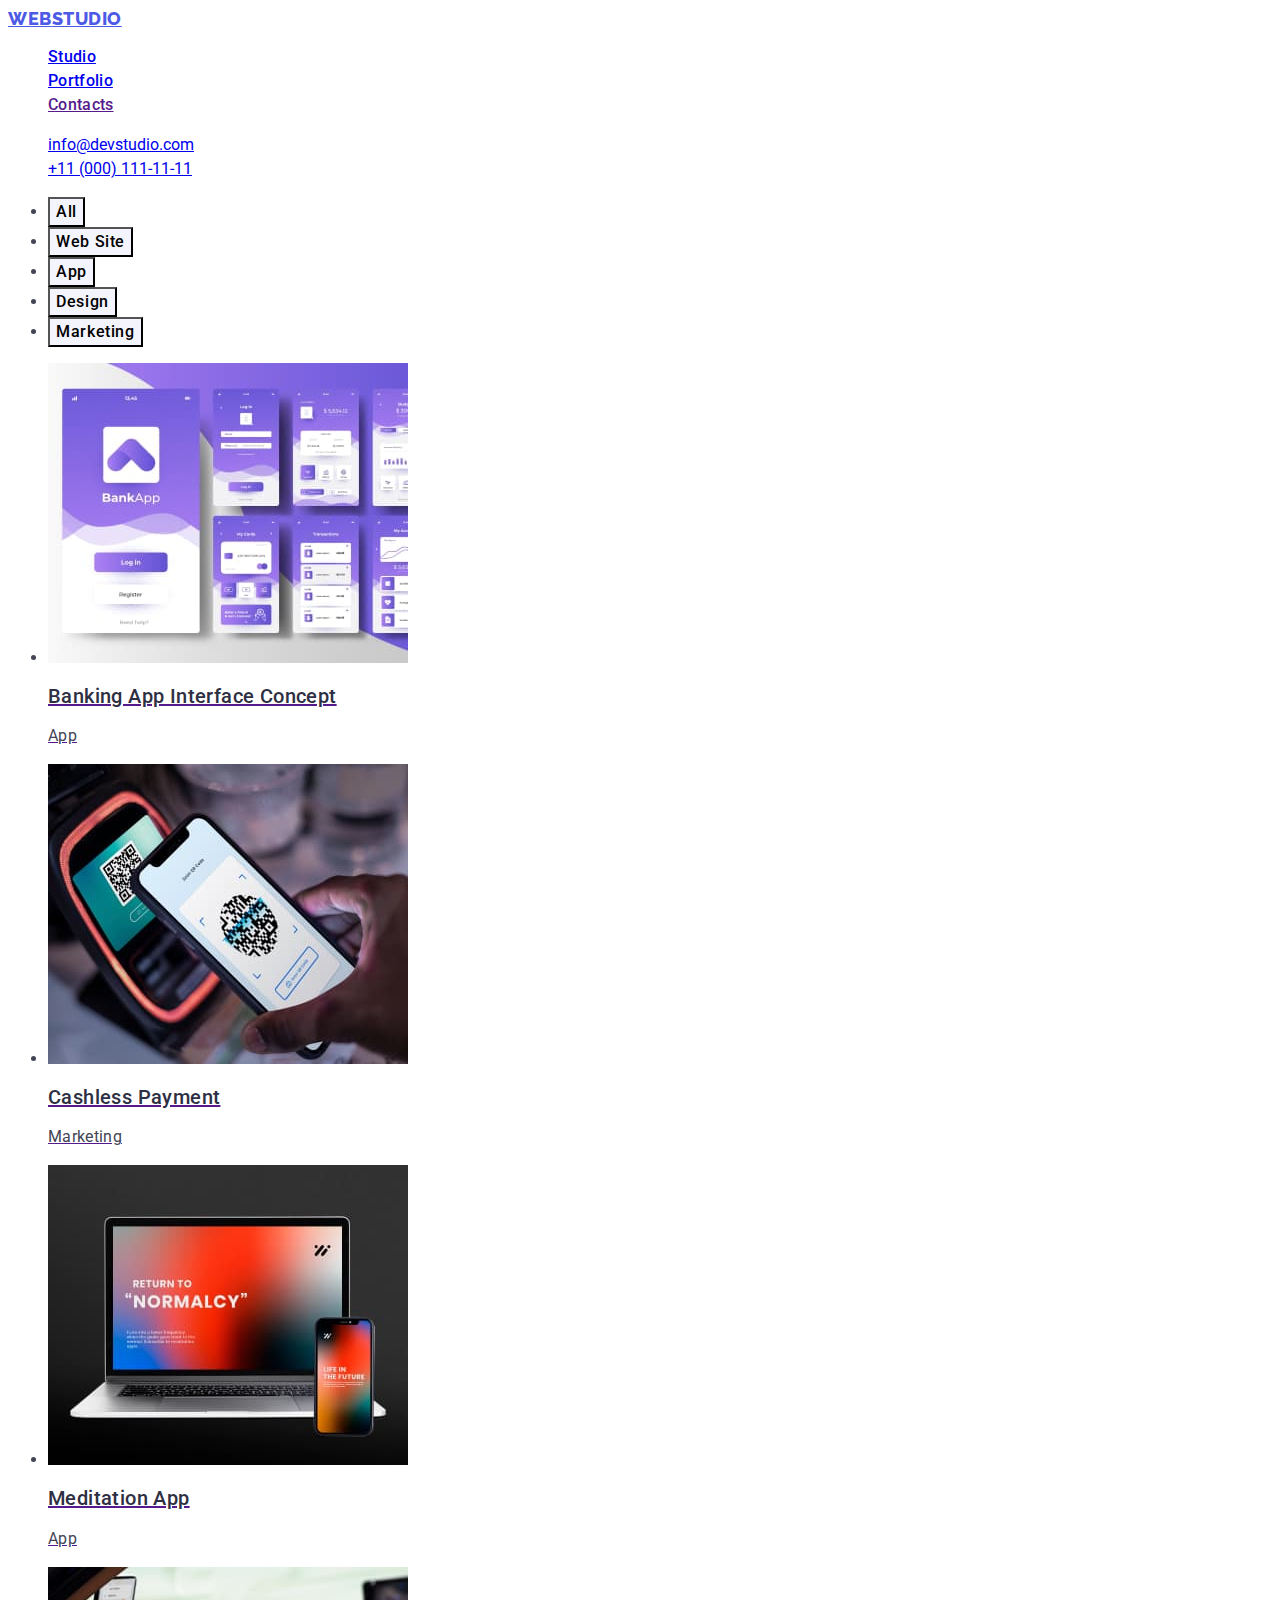
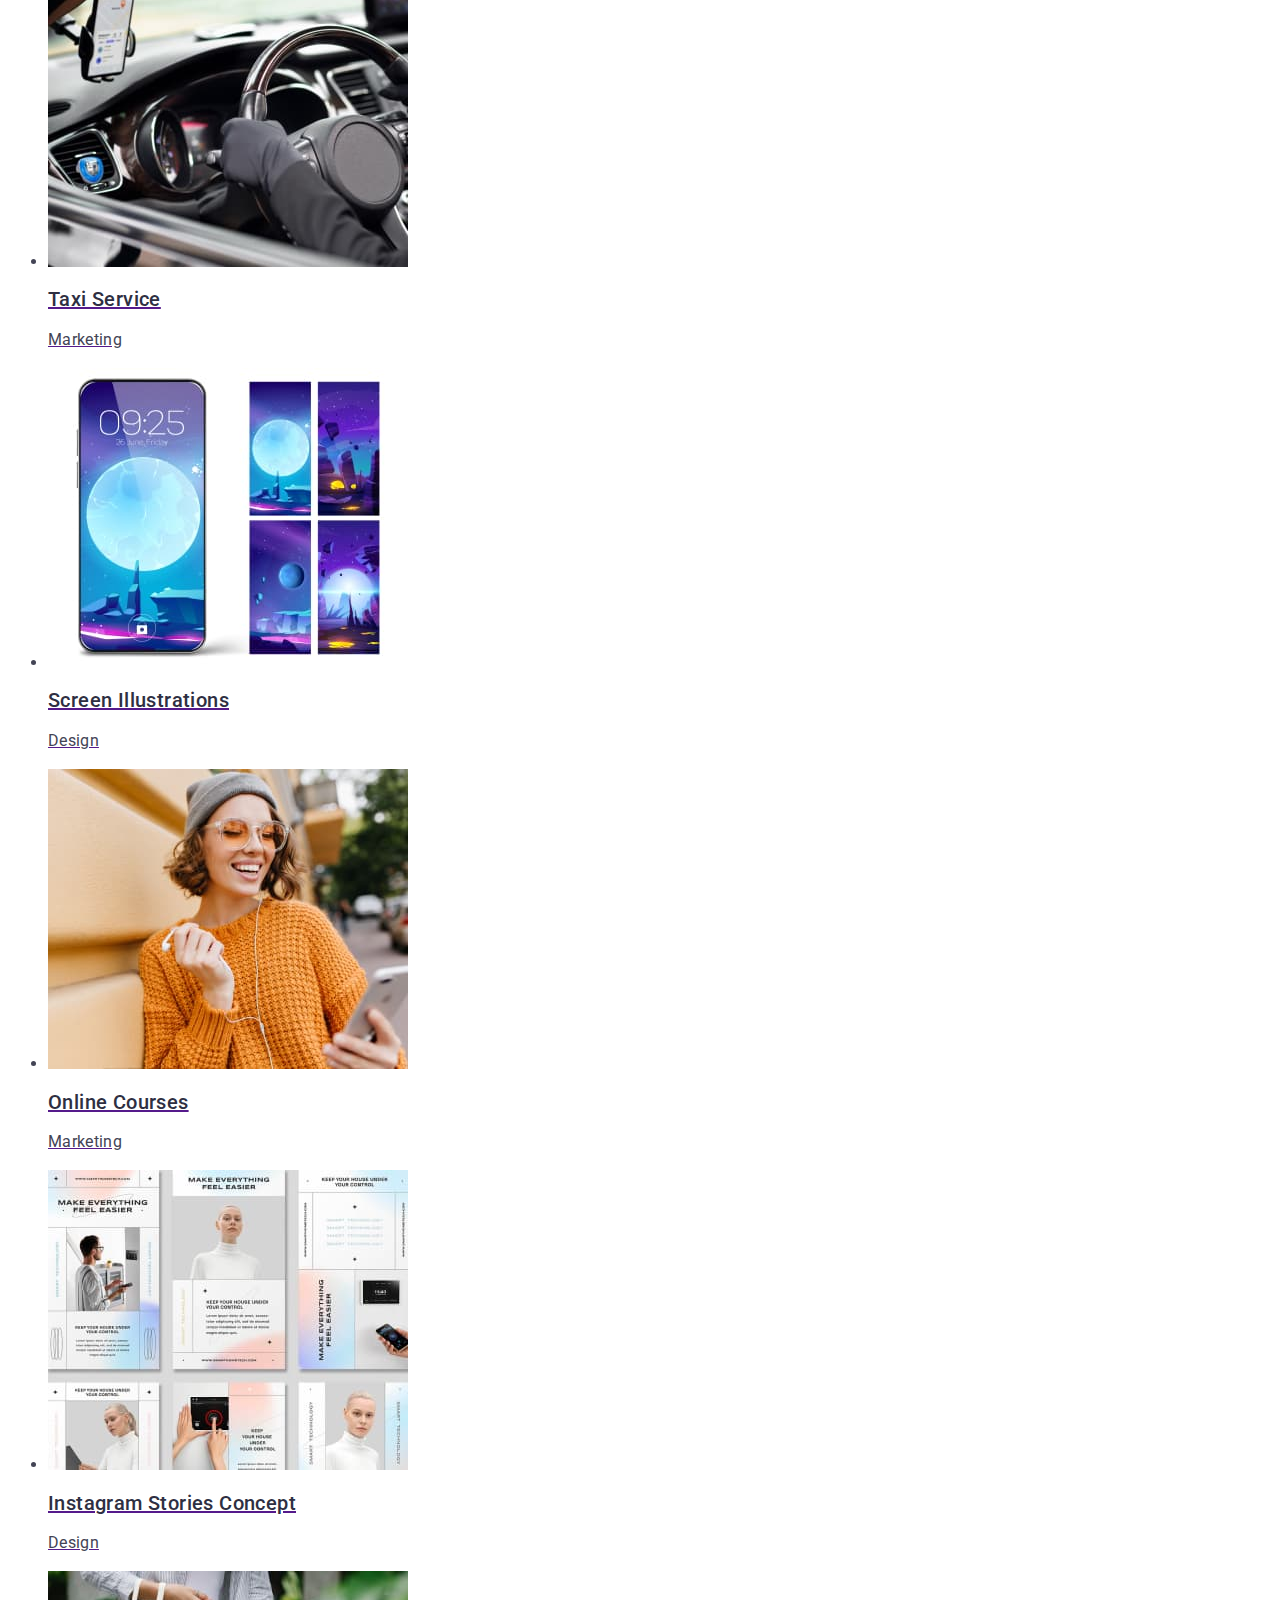
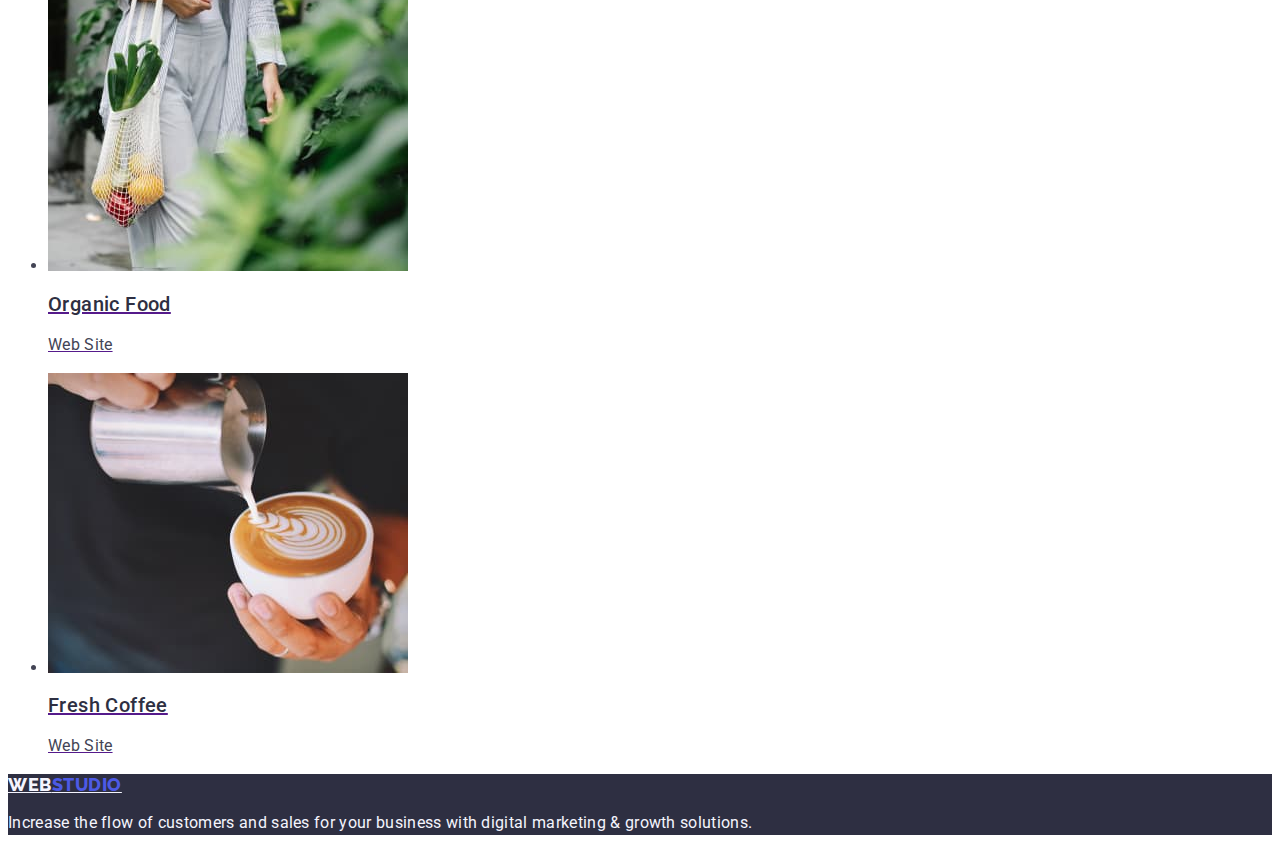
==== portfolio.html @ 11b04b85 "Update 03/06/17:17" ====
<!DOCTYPE html>
<html lang="en">
<head>
    <meta charset="UTF-8">
    <meta http-equiv="X-UA-Compatible" content="IE=edge">
    <meta name="viewport" content="width=device-width, initial-scale=1.0">
    <link rel="preconnect" href="https://fonts.googleapis.com">
    <link rel="preconnect" href="https://fonts.gstatic.com" crossorigin>
    <link rel="preconnect" href="https://fonts.googleapis.com">
    <link rel="preconnect" href="https://fonts.gstatic.com" crossorigin>
    <link rel="preconnect" href="https://fonts.googleapis.com">
    <link rel="preconnect" href="https://fonts.gstatic.com" crossorigin>
    <link href="https://fonts.googleapis.com/css2?family=Raleway:wght@800&family=Roboto:wght@400;500;700&display=swap"
        rel="stylesheet">
    <title>Portfolio</title>
    <link rel="stylesheet" href="./css/style.css">
</head>
<body>
    <header class="header">
    <nav>
        <a class="header-logo" href="./index.html">Web<span class="studio-color">Studio</span></a>
        
        <ul class="header-nav-list">
            <li><a class="header-nav-link" href="./index.html">Studio</a></li>
            <li><a class="header-nav-link" href="./portfolio.html">Portfolio</a></li>
            <li><a class="header-nav-link" href="">Contacts</a></li>
        </ul>
    </nav>
      <address>
        <ul class="header-contacts-list">
          <li><a class="header-contacts-link" href="mailto:info@devstudio.com">info@devstudio.com</a></li>
          <li><a class="header-contacts-link" href="tel:+110001111111">+11 (000) 111-11-11</a></li>
        </ul>
      </address>
    </header>

    <main>
        <!-- buttons nav menu -->
        <section class="section-buttons">
            <ul class="button-list">
                <li class="button-list-item"><button class="buttons-btn" type="button">All</button></li>
                <li class="button-list-item"><button class="buttons-btn" type="button">Web Site</button></li>
                <li class="button-list-item"><button class="buttons-btn" type="button">App</button></li>
                <li class="button-list-item"><button class="buttons-btn" type="button">Design</button></li>
                <li class="button-list-item"><button class="buttons-btn" type="button">Marketing</button></li>
            </ul>
        </section>

        <!-- potfolio items  -->
        <section class="section-portfolio">
            <ul class="portfolio-list">
                <li class="portfolio-list-item">
                    <a class="portfolio-item-link" href="">
                        <img src="./images/banking-app-interface-concept.jpg" alt="Banking App Interface Concept" width="360" height="300">
                        <h2 class="portfolio-item-title">Banking App Interface Concept</h2>
                        <p class="portfolio-item-text">App</p>
                    </a>
                </li>
                <li class="portfolio-list-item">
                    <a class="portfolio-item-link" href="">
                        <img src="./images/cashless-payment.jpg" alt="Cashless Payment" width="360" height="300">
                        <h2 class="portfolio-item-title">Cashless Payment</h2>
                        <p class="portfolio-item-text">Marketing</p>
                    </a>
                </li>
                <li class="portfolio-list-item">
                    <a class="portfolio-item-link" href="">
                        <img src="./images/meditation-app.jpg" alt="Meditation App" width="360" height="300">
                        <h2 class="portfolio-item-title">Meditation App</h2>
                        <p class="portfolio-item-text">App</p>
                    </a>
                </li>
                <li class="portfolio-list-item">
                    <a class="portfolio-item-link" href="">
                        <img src="./images/taxi-service.jpg" alt="Taxi Service" width="360" height="300">
                        <h2 class="portfolio-item-title">Taxi Service</h2>
                        <p class="portfolio-item-text">Marketing</p>
                    </a>
                </li>
                <li class="portfolio-list-item">
                    <a class="portfolio-item-link" href="">
                        <img src="./images/screen-illustrations.jpg" alt="Screen Illustrations" width="360" height="300">
                        <h2 class="portfolio-item-title">Screen Illustrations</h2>
                        <p class="portfolio-item-text">Design</p>
                    </a>
                </li>
                <li class="portfolio-list-item">
                    <a class="portfolio-item-link" href="">
                        <img src="./images/online-courses.jpg" alt="Online Courses" width="360" height="300">
                        <h2 class="portfolio-item-title">Online Courses</h2>
                        <p class="portfolio-item-text">Marketing</p>
                    </a>
                </li>
                <li class="portfolio-list-item">
                    <a class="portfolio-item-link" href="">
                        <img src="./images/instagram-stories-concept.jpg" alt="Instagram Stories Concept" width="360" height="300">
                        <h2 class="portfolio-item-title">Instagram Stories Concept</h2>
                        <p class="portfolio-item-text">Design</p>
                    </a>
                </li>
                <li class="portfolio-list-item">
                    <a class="portfolio-item-link" href="">
                        <img src="./images/organic-food.jpg" alt="Organic Food" width="360" height="300">
                        <h2 class="portfolio-item-title">Organic Food</h2>
                        <p class="portfolio-item-text">Web Site</p>
                    </a>
                </li>
                <li class="portfolio-list-item">
                    <a class="portfolio-item-link" href="">
                        <img src="./images/fresh-coffee.jpg" alt="Fresh Coffee" width="360" height="300">
                        <h2 class="portfolio-item-title">Fresh Coffee</h2>
                        <p class="portfolio-item-text">Web Site</p>
                    </a>
                </li>
            </ul>
        </section>
    
    </main>

    <footer class="footer">
        <a class="footer-logo" href="./index.html">Web<span class="studio-color">Studio</span></a>
        <p class="footer-text">Increase the flow of customers and
            sales for your business with digital
            marketing & growth solutions.
        </p>
    </footer>
    
</body>
</html>
---- css/style.css ----
:root {
    --primary-navy-blue: #2E2F42;
    --primary-cloud-grey: #F4F4FD;
    --primary-white: #FFFFFF;
    --primary-blue: #4D5AE5;
    --primary-slate: #434455;
    --secondary-active-ocean: #404BBF;
    --secondary-active-green: #31D0AA;
}

body {
    font-family: 'Roboto', sans-serif;
    background-color: var(--primary-white);
    color: var(--primary-slate);
}


                                 /* Header */

/* .header{
    background-color: var(--primary-white);
} */

.header-logo {
    font-family: 'Raleway', sans-serif;
    font-style: normal;
    font-weight: 800;
    font-size: 18px;
    line-height: 1.17;
    letter-spacing: 0.03em;
    text-transform: uppercase;
    color: var(--primary-blue);
}

.studio-color {
    color: var(--primary-navy-blue);
}

.header-link {
    text-decoration: none;
}


.header-nav-list {
    font-family: 'Roboto';
    font-style: normal;
    font-weight: 500;
    font-size: 16px;
    line-height: 1.5;
    letter-spacing: 0.02em;
    color: var(--primary-navy-blue);
    list-style: none;
}

.header-nav-list .header-nav-link:hover,
.header-nav-list .header-nav-link:focus {
    color: var(--secondary-active-ocean);
}

.header-contacts-list {
    font-family: 'Roboto';
    font-style: normal;
    font-weight: 400;
    font-size: 16px;
    line-height: 1.5;
    color: var(--primary-slate);
    list-style: none;
}

.header-contacts-list .header-contacts-link:hover,
.header-contacts-list .header-contacts-link:focus, {
    color: var(--secondary-active-ocean);
}


                                 /* Footer */

.footer {
    background-color: var(--primary-navy-blue);
}

.footer-logo {
        font-family: 'Raleway', sans-serif;
        font-style: normal;
        font-weight: 800;
        font-size: 18px;
        line-height: 1.17;
        letter-spacing: 0.03em;
        text-transform: uppercase;
        color: var(--primary-cloud-grey);
}

.studio-color {
    color: var(--primary-blue);
}

.footer-link {
    text-decoration: none;
}

.footer-text {
    font-family: 'Roboto', sans-serif;
        font-style: normal;
        font-weight: 400;
        font-size: 16px;
        line-height: 1.5;
        letter-spacing: 0.02em;
        color: var(--primary-cloud-grey);
}

                                /* Index page styles */

/* Index page -  Hero Section*/

.hero-section{
    background-color: var(--primary-navy-blue);
}

.hero-title {
    font-family: 'Roboto', sans-serif;
    font-style: normal;
    font-weight: 700;
    font-size: 56px;
    line-height: 1.07;
    text-align: center;
    letter-spacing: 0.02em;
    color: var(--primary-white);
}

.hero-button {
    font-family: 'Roboto', sans-serif;
    font-style: normal;
    font-weight: 500;
    font-size: 16px;
    line-height: 1.5;
    letter-spacing: 0.04em;
    color: var(--primary-white);
    background-color: var(--primary-blue);
    cursor: pointer;
}

.hero-button:hover,
.hero-button:focus,
.hero-button:active {
    background-color: var(--secondary-active-ocean);
}

/* Index page -  Benefits Section*/

/* .benefits-section {}

.benefits-list {}

.benefits-list-item {} */

.benefits-item-title {
    font-family: 'Roboto', sans-serif;
    font-style: normal;
    font-weight: 500;
    font-size: 20px;
    line-height: 1.2;
    letter-spacing: 0.02em;
    color: var(--primary-navy-blue);
}

.benefits-item-text {
    font-family: 'Roboto', sans-serif;
    font-style: normal;
    font-weight: 400;
    font-size: 16px;
    line-height: 1.5;
    letter-spacing: 0.02em;
    color: var(--primary-slate);
}

/* Index page -  What are we doing Section*/

/* .doing-section {} */

.doing-title {
    font-family: 'Roboto', sans-serif;
    font-style: normal;
    font-weight: 700;
    font-size: 36px;
    line-height: 1.11;
    text-align: center;
    letter-spacing: 0.02em;
    text-transform: capitalize;
    color: var(--primary-navy-blue);
}

/* .doing-list{}

.doing-list-item {} */

/* img? */

/* Index page -  Our team Section*/

.team-section {
    background-color: var(--primary-cloud-grey);
}

.team-title {
    font-family: 'Roboto', sans-serif;
    font-style: normal;
    font-weight: 700;
    font-size: 36px;
    line-height: 1.11;
    text-align: center;
    letter-spacing: 0.02em;
    text-transform: capitalize;
    color: var(--primary-navy-blue);
}

/* .team-list {} */

.team-list-item{
    background-color: var(--primary-white);
}

/* img? */

.team-item-title {
    font-family: 'Roboto', sans-serif;
    font-style: normal;
    font-weight: 500;
    font-size: 20px;
    line-height: 1.2;
    text-align: center;
    letter-spacing: 0.02em;
    color: var(--primary-navy-blue);
}

.team-item-text{
    font-family: 'Roboto', sans-serif;
    font-style: normal;
    font-weight: 400;
    font-size: 16px;
    line-height: 1.5;
    text-align: center;
    letter-spacing: 0.02em; 
    color: var(--primary-slate);
}

                                /* Portfolio page styles */

/* Portfolio page -  Buttons nav menu*/

/* .section-buttons{}

.button-list{}

.button-list-item {} */

.buttons-btn {
    font-family: 'Roboto', sans-serif;
    font-style: normal;
    font-weight: 500;
    font-size: 16px;
    line-height: 1.5;
    text-align: center;
    letter-spacing: 0.04em;
    color: (--primary-blue);
    background-color: var(--primary-cloud-grey);
    cursor: pointer;
}

.buttons-btn:hover,
.buttons-btn:active,
.buttons-btn:focus {
    color: var(--primary-white);
    background-color: var(--secondary-active-ocean);
}

/* Portfolio page -  Portfolio items*/

/* .section-portfolio {}

.portfolio-list{}

.portfolio-list-item {}

.portfolio-item-link {} */

.portfolio-item-title {
    font-family: 'Roboto', sans-serif;
    font-style: normal;
    font-weight: 500;
    font-size: 20px;
    line-height: 24px;
    letter-spacing: 0.02em;
    color: var(--primary-navy-blue);
}

.portfolio-item-text {
    font-family: 'Roboto', sans-serif;
    font-style: normal;
    font-weight: 400;
    font-size: 16px;
    line-height: 1.5;
    letter-spacing: 0.02em;
    color: var(--primary-slate);
}
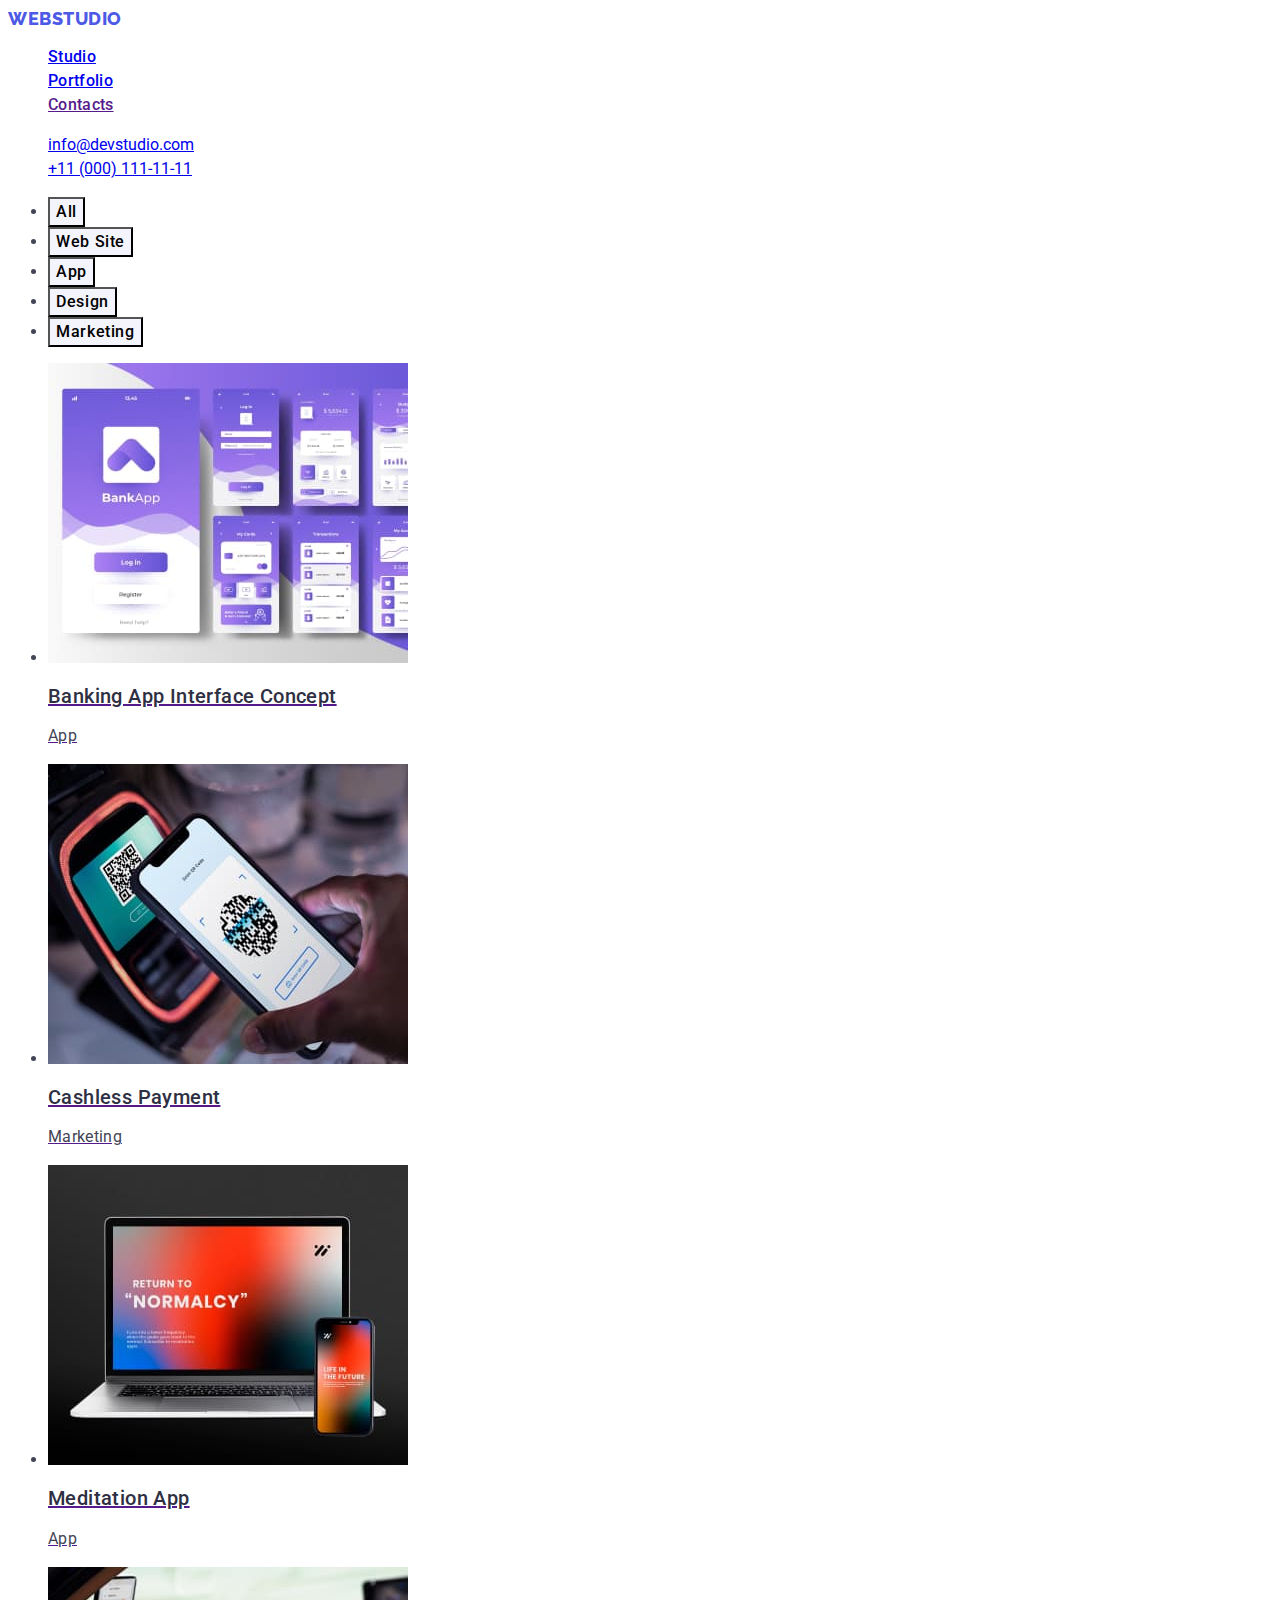
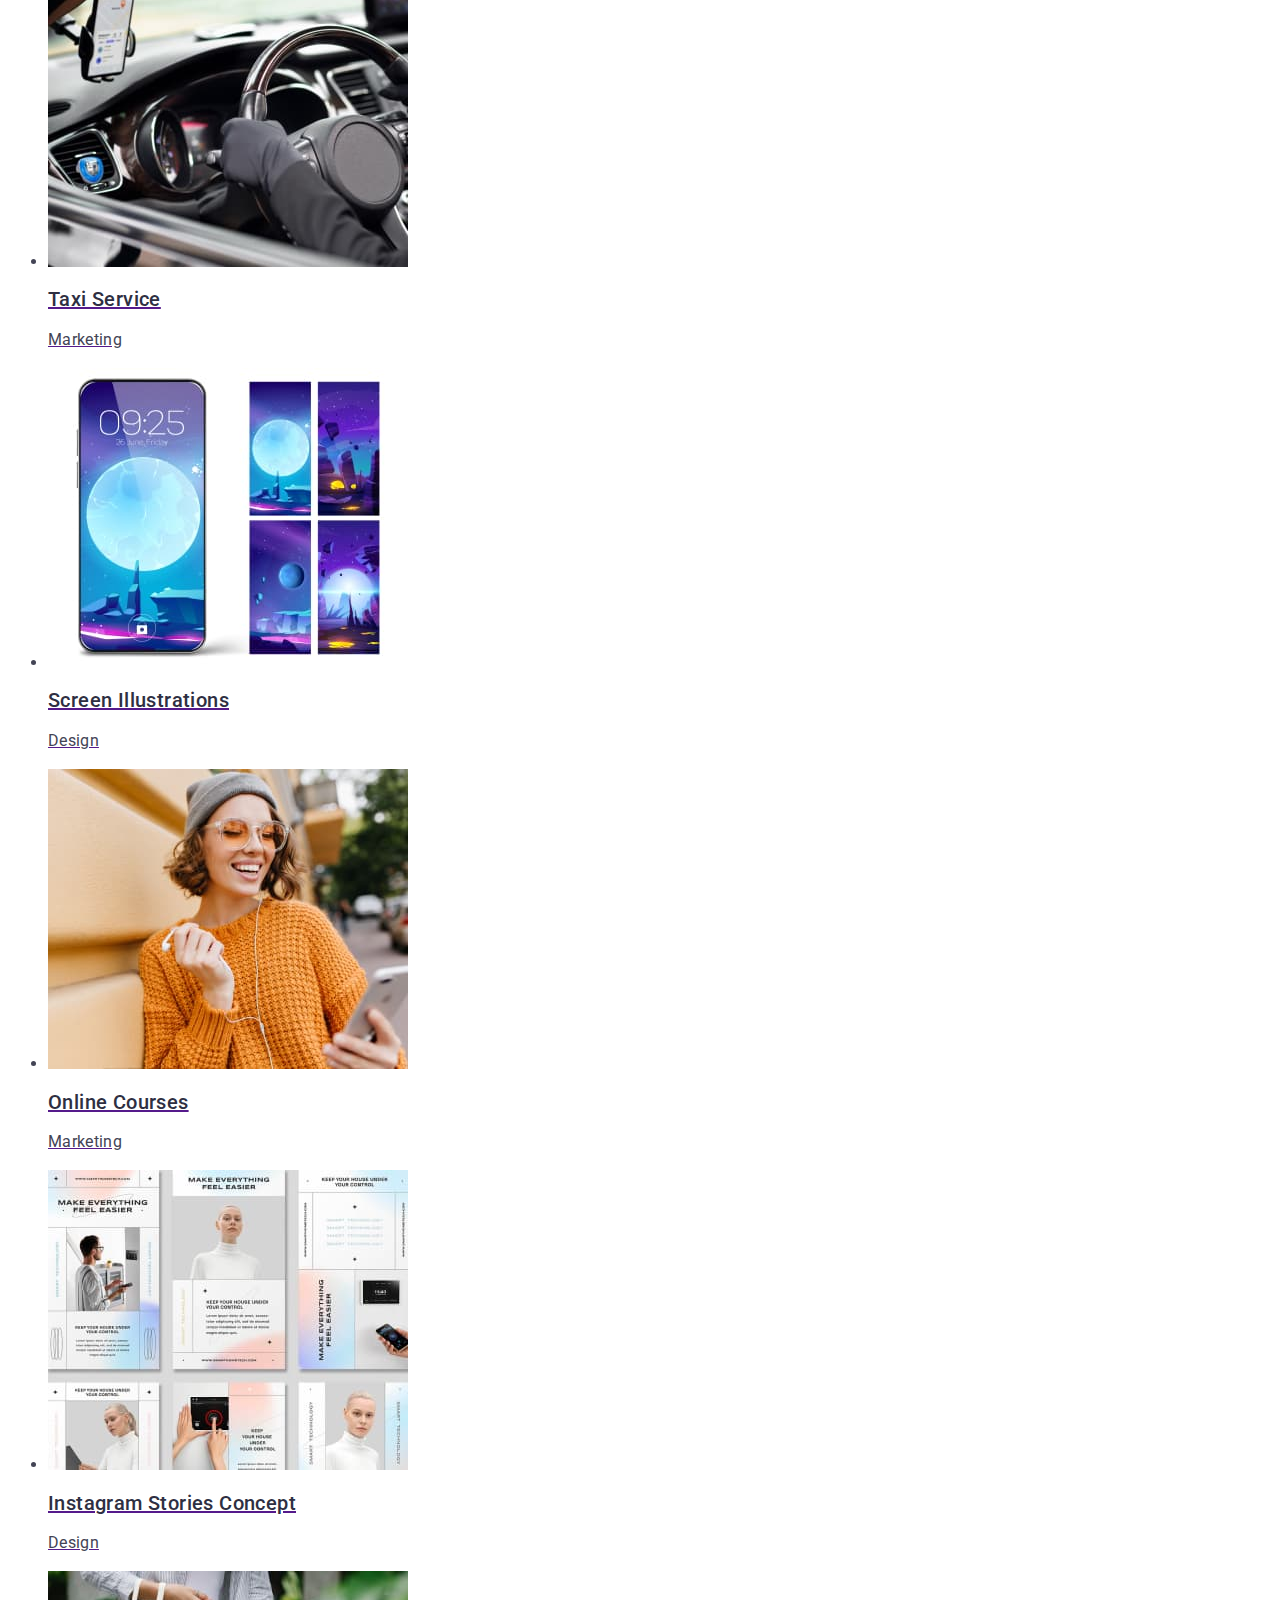
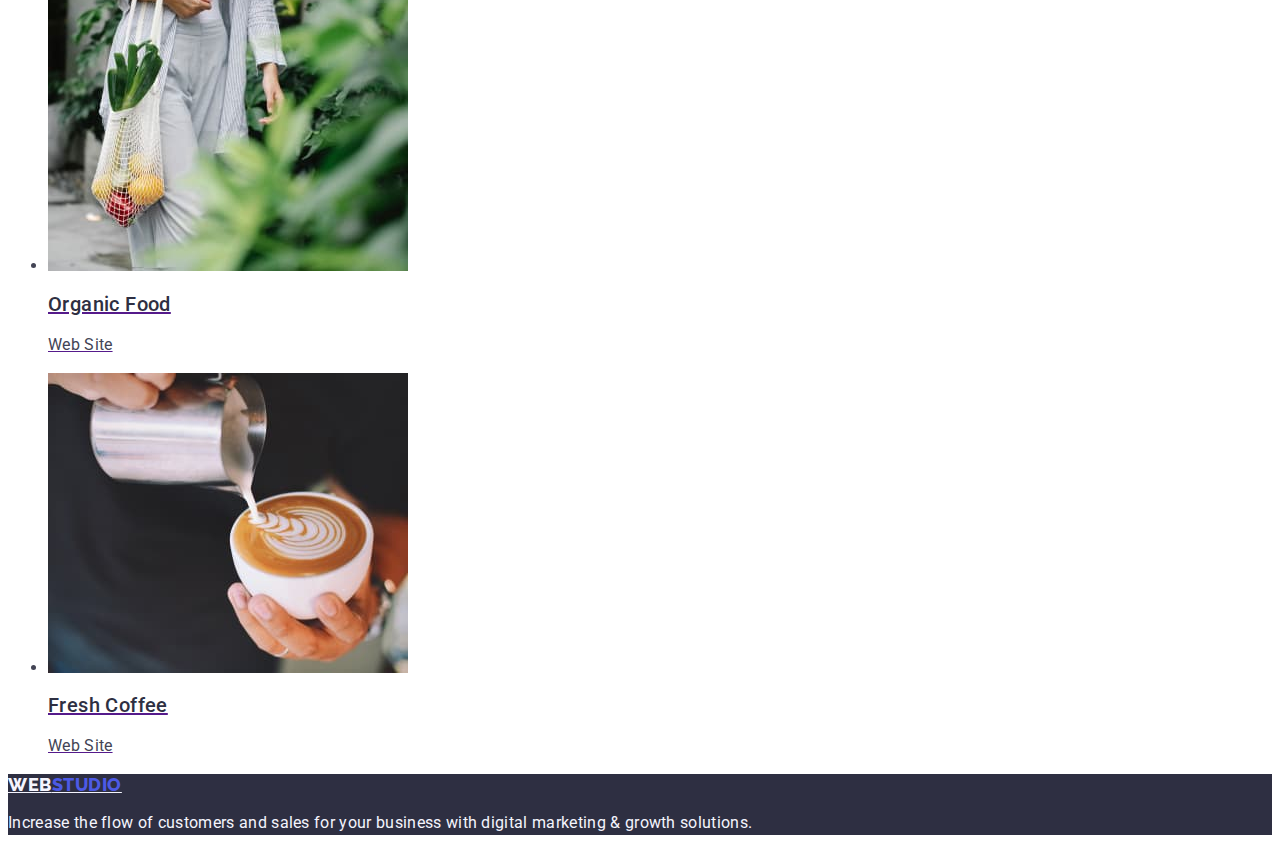
==== commit 310e35c2: "Update 03/06/17:39" ====
--- a/portfolio.html
+++ b/portfolio.html
@@ -18,8 +18,8 @@
 <body>
     <header class="header">
     <nav>
-        <a class="header-logo" href="./index.html">Web<span class="studio-color">Studio</span></a>
-        
+        <a class="header-logo header-link" href="./index.html">Web<span class="studio-color">Studio</span></a>
+
         <ul class="header-nav-list">
             <li><a class="header-nav-link" href="./index.html">Studio</a></li>
             <li><a class="header-nav-link" href="./portfolio.html">Portfolio</a></li>
--- a/css/style.css
+++ b/css/style.css
@@ -32,7 +32,7 @@
     color: var(--primary-blue);
 }
 
-.studio-color {
+.studio-color span {
     color: var(--primary-navy-blue);
 }
 
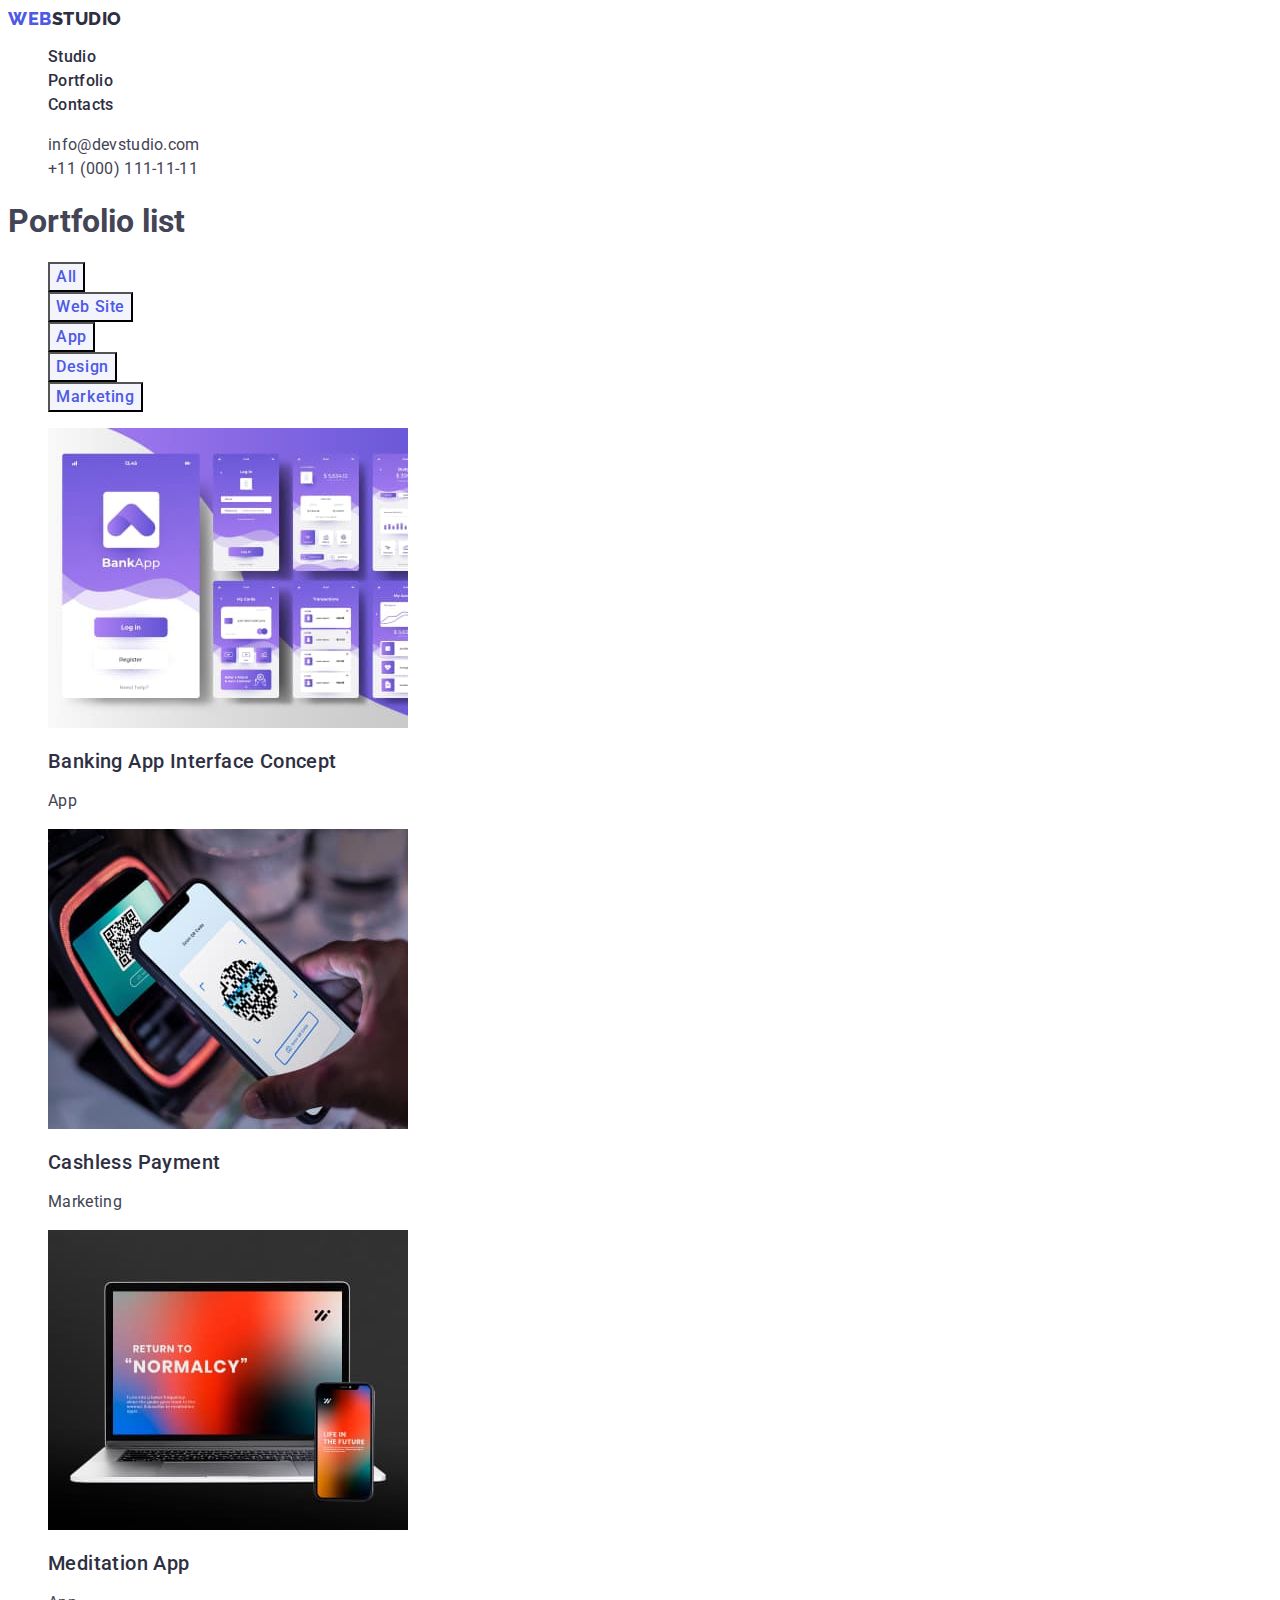
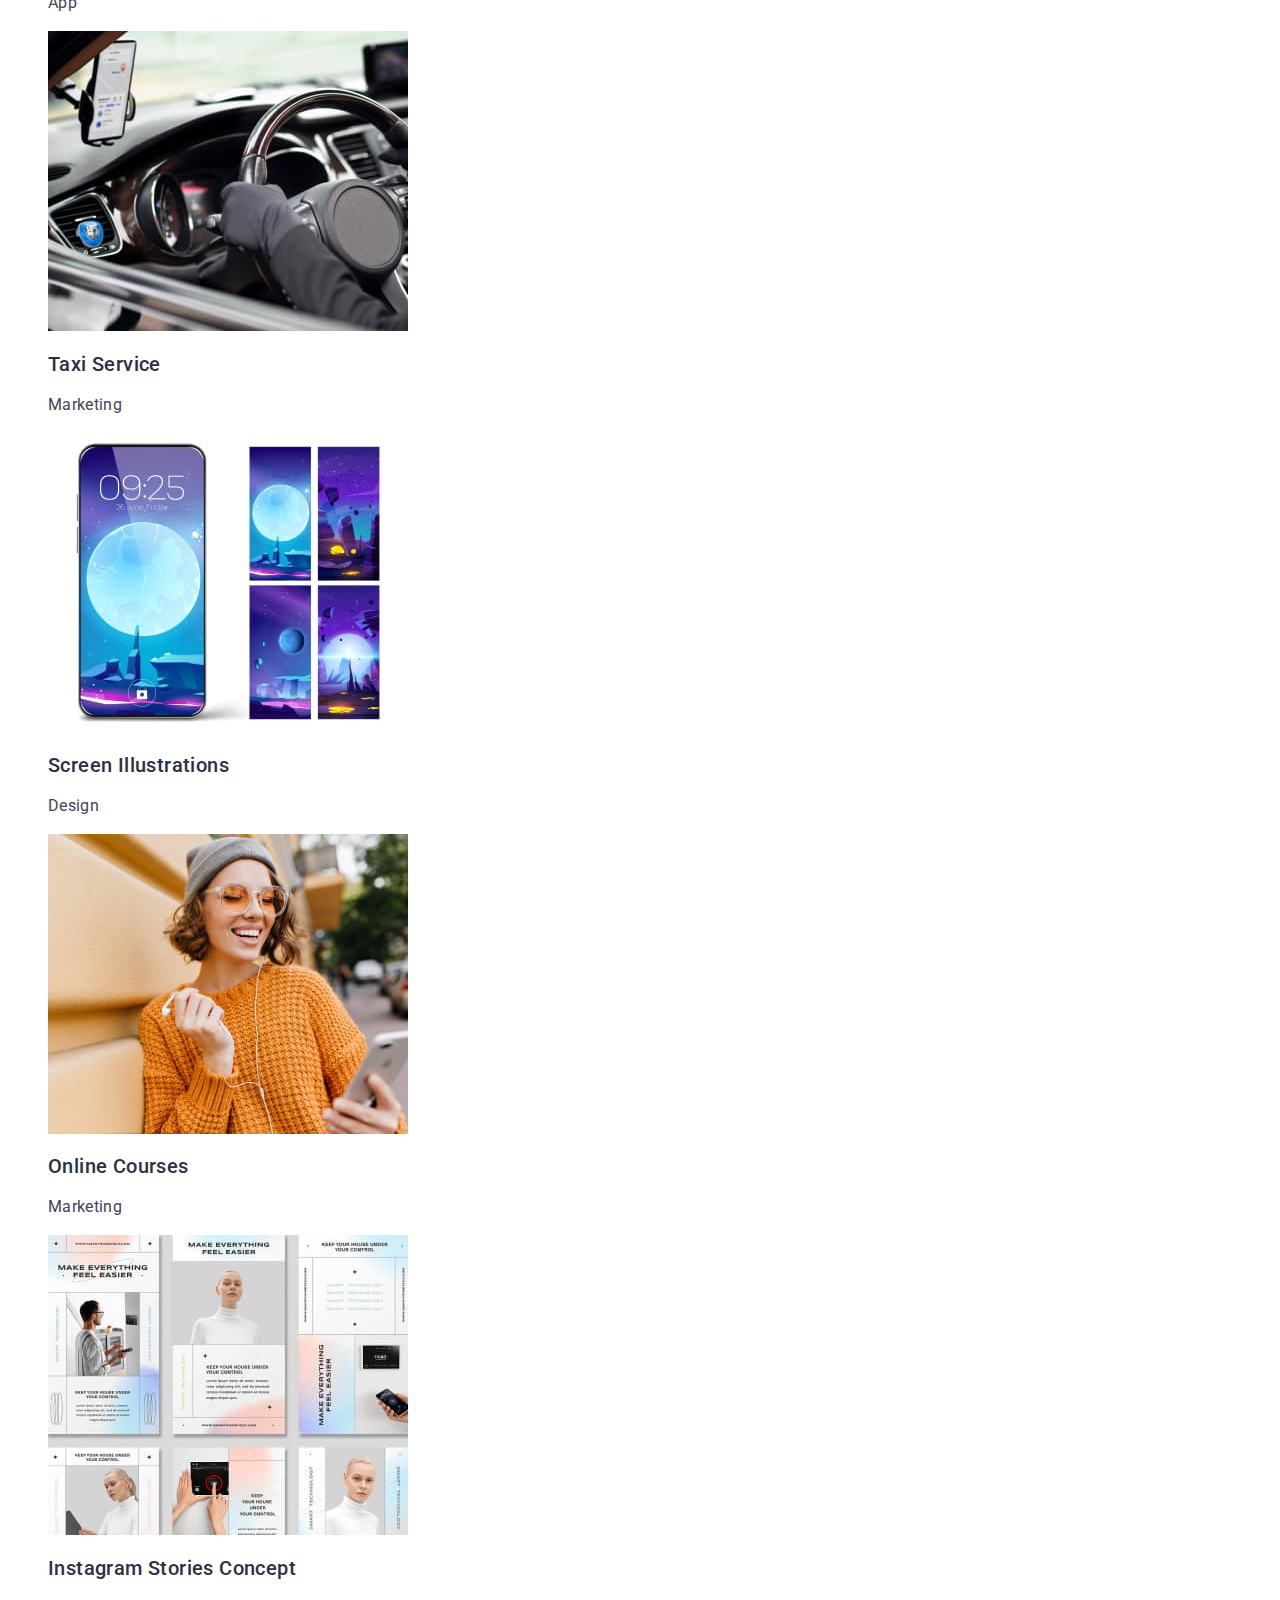
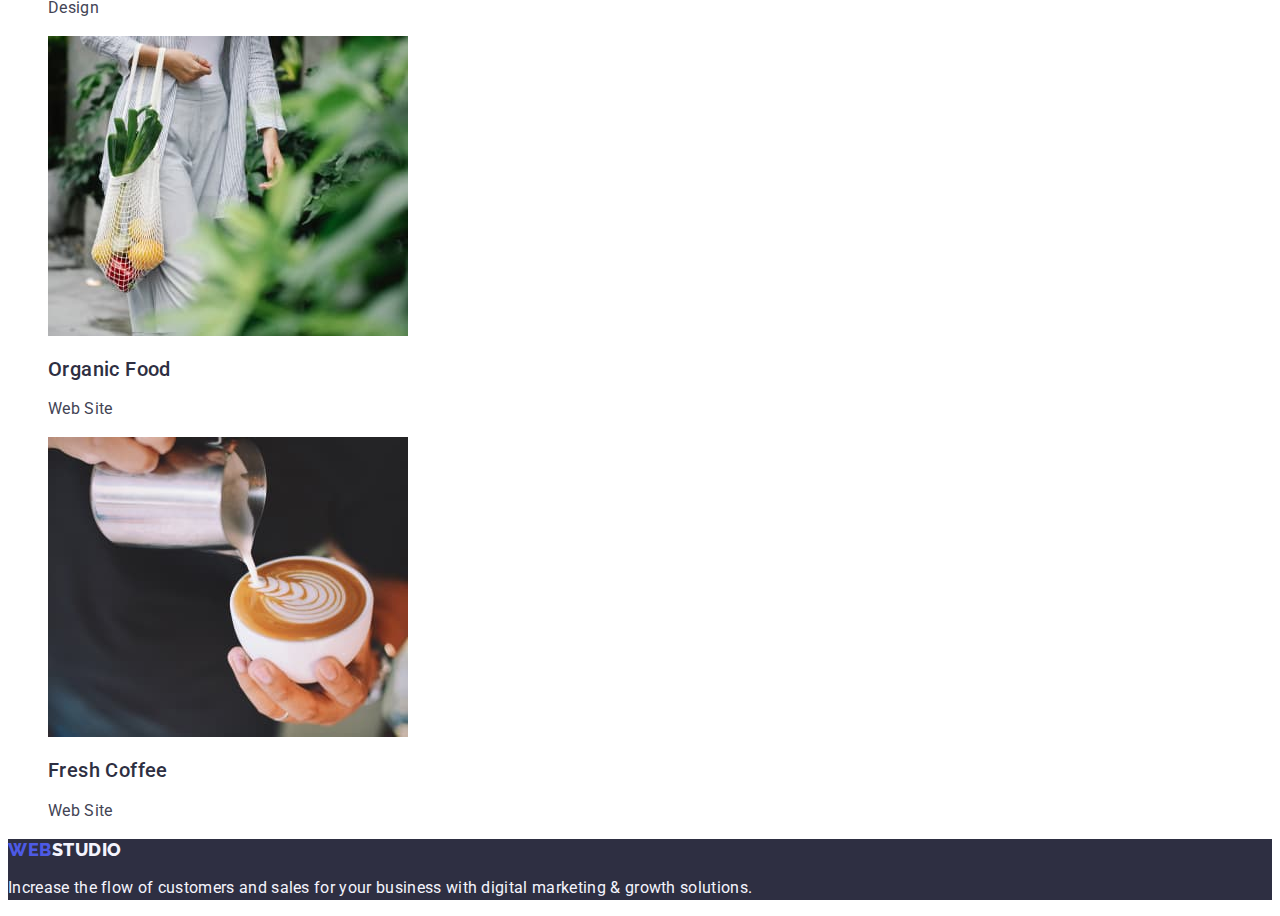
==== commit 8b779426: "Update 06/07 12:34" ====
--- a/portfolio.html
+++ b/portfolio.html
@@ -18,7 +18,7 @@
 <body>
     <header class="header">
     <nav>
-        <a class="header-logo header-link" href="./index.html">Web<span class="studio-color">Studio</span></a>
+        <a class="header-logo logo-link" href="./index.html">Web<span class="studio-color">Studio</span></a>
 
         <ul class="header-nav-list">
             <li><a class="header-nav-link" href="./index.html">Studio</a></li>
@@ -26,7 +26,7 @@
             <li><a class="header-nav-link" href="">Contacts</a></li>
         </ul>
     </nav>
-      <address>
+      <address class="contacts">
         <ul class="header-contacts-list">
           <li><a class="header-contacts-link" href="mailto:info@devstudio.com">info@devstudio.com</a></li>
           <li><a class="header-contacts-link" href="tel:+110001111111">+11 (000) 111-11-11</a></li>
@@ -36,7 +36,8 @@
 
     <main>
         <!-- buttons nav menu -->
-        <section class="section-buttons">
+        <section class="section-portfolio">
+        <h1>Portfolio list</h1>
             <ul class="button-list">
                 <li class="button-list-item"><button class="buttons-btn" type="button">All</button></li>
                 <li class="button-list-item"><button class="buttons-btn" type="button">Web Site</button></li>
@@ -44,10 +45,9 @@
                 <li class="button-list-item"><button class="buttons-btn" type="button">Design</button></li>
                 <li class="button-list-item"><button class="buttons-btn" type="button">Marketing</button></li>
             </ul>
-        </section>
+        
 
         <!-- potfolio items  -->
-        <section class="section-portfolio">
             <ul class="portfolio-list">
                 <li class="portfolio-list-item">
                     <a class="portfolio-item-link" href="">
@@ -118,7 +118,7 @@
     </main>
 
     <footer class="footer">
-        <a class="footer-logo" href="./index.html">Web<span class="studio-color">Studio</span></a>
+        <a class="footer-logo logo-link" href="./index.html">Web<span class="studio-footer">Studio</span></a>
         <p class="footer-text">Increase the flow of customers and
             sales for your business with digital
             marketing & growth solutions.
--- a/css/style.css
+++ b/css/style.css
@@ -32,12 +32,8 @@
     color: var(--primary-blue);
 }
 
-.studio-color span {
-    color: var(--primary-navy-blue);
-}
-
-.header-link {
-    text-decoration: none;
+.studio-color {
+    color: var(--primary-navy-blue);
 }
 
 
@@ -50,6 +46,11 @@
     letter-spacing: 0.02em;
     color: var(--primary-navy-blue);
     list-style: none;
+}
+
+.header-nav-link {
+    text-decoration: none;
+    color: var(--primary-navy-blue);
 }
 
 .header-nav-list .header-nav-link:hover,
@@ -63,12 +64,23 @@
     font-weight: 400;
     font-size: 16px;
     line-height: 1.5;
+    letter-spacing: 0.02em;
     color: var(--primary-slate);
     list-style: none;
 }
 
+.contacts {
+    font-style: normal;
+}
+
+.header-contacts-link {
+    font-style: normal;
+    text-decoration: none;
+    color: var(--primary-slate);
+}
+
 .header-contacts-list .header-contacts-link:hover,
-.header-contacts-list .header-contacts-link:focus, {
+.header-contacts-list .header-contacts-link:focus {
     color: var(--secondary-active-ocean);
 }
 
@@ -87,14 +99,14 @@
         line-height: 1.17;
         letter-spacing: 0.03em;
         text-transform: uppercase;
-        color: var(--primary-cloud-grey);
-}
-
-.studio-color {
-    color: var(--primary-blue);
-}
-
-.footer-link {
+        color: var(--primary-blue);
+}
+
+.studio-footer {
+    color: var(--primary-cloud-grey);
+}
+
+.logo-link {
     text-decoration: none;
 }
 
@@ -247,13 +259,12 @@
 
 /* Portfolio page -  Buttons nav menu*/
 
-/* .section-buttons{}
-
-.button-list{}
-
-.button-list-item {} */
-
-.buttons-btn {
+
+.button-list {
+   list-style: none;
+}
+
+.button-list .buttons-btn {
     font-family: 'Roboto', sans-serif;
     font-style: normal;
     font-weight: 500;
@@ -261,34 +272,37 @@
     line-height: 1.5;
     text-align: center;
     letter-spacing: 0.04em;
-    color: (--primary-blue);
+    color: var(--primary-blue);
     background-color: var(--primary-cloud-grey);
     cursor: pointer;
 }
 
-.buttons-btn:hover,
-.buttons-btn:active,
-.buttons-btn:focus {
+.button-list .buttons-btn:hover,
+.button-list .buttons-btn:active,
+.button-list .buttons-btn:focus {
     color: var(--primary-white);
     background-color: var(--secondary-active-ocean);
 }
 
 /* Portfolio page -  Portfolio items*/
 
-/* .section-portfolio {}
-
-.portfolio-list{}
-
-.portfolio-list-item {}
-
-.portfolio-item-link {} */
+.portfolio-list .portfolio-list-item {
+    list-style: none;
+    text-decoration: none;
+}
+
+/* .portfolio-list-item {} */
+
+.section-portfolio .portfolio-item-link {
+    text-decoration: none;
+}
 
 .portfolio-item-title {
     font-family: 'Roboto', sans-serif;
     font-style: normal;
     font-weight: 500;
     font-size: 20px;
-    line-height: 24px;
+    line-height: 1.2;
     letter-spacing: 0.02em;
     color: var(--primary-navy-blue);
 }
@@ -296,7 +310,6 @@
 .portfolio-item-text {
     font-family: 'Roboto', sans-serif;
     font-style: normal;
-    font-weight: 400;
     font-size: 16px;
     line-height: 1.5;
     letter-spacing: 0.02em;
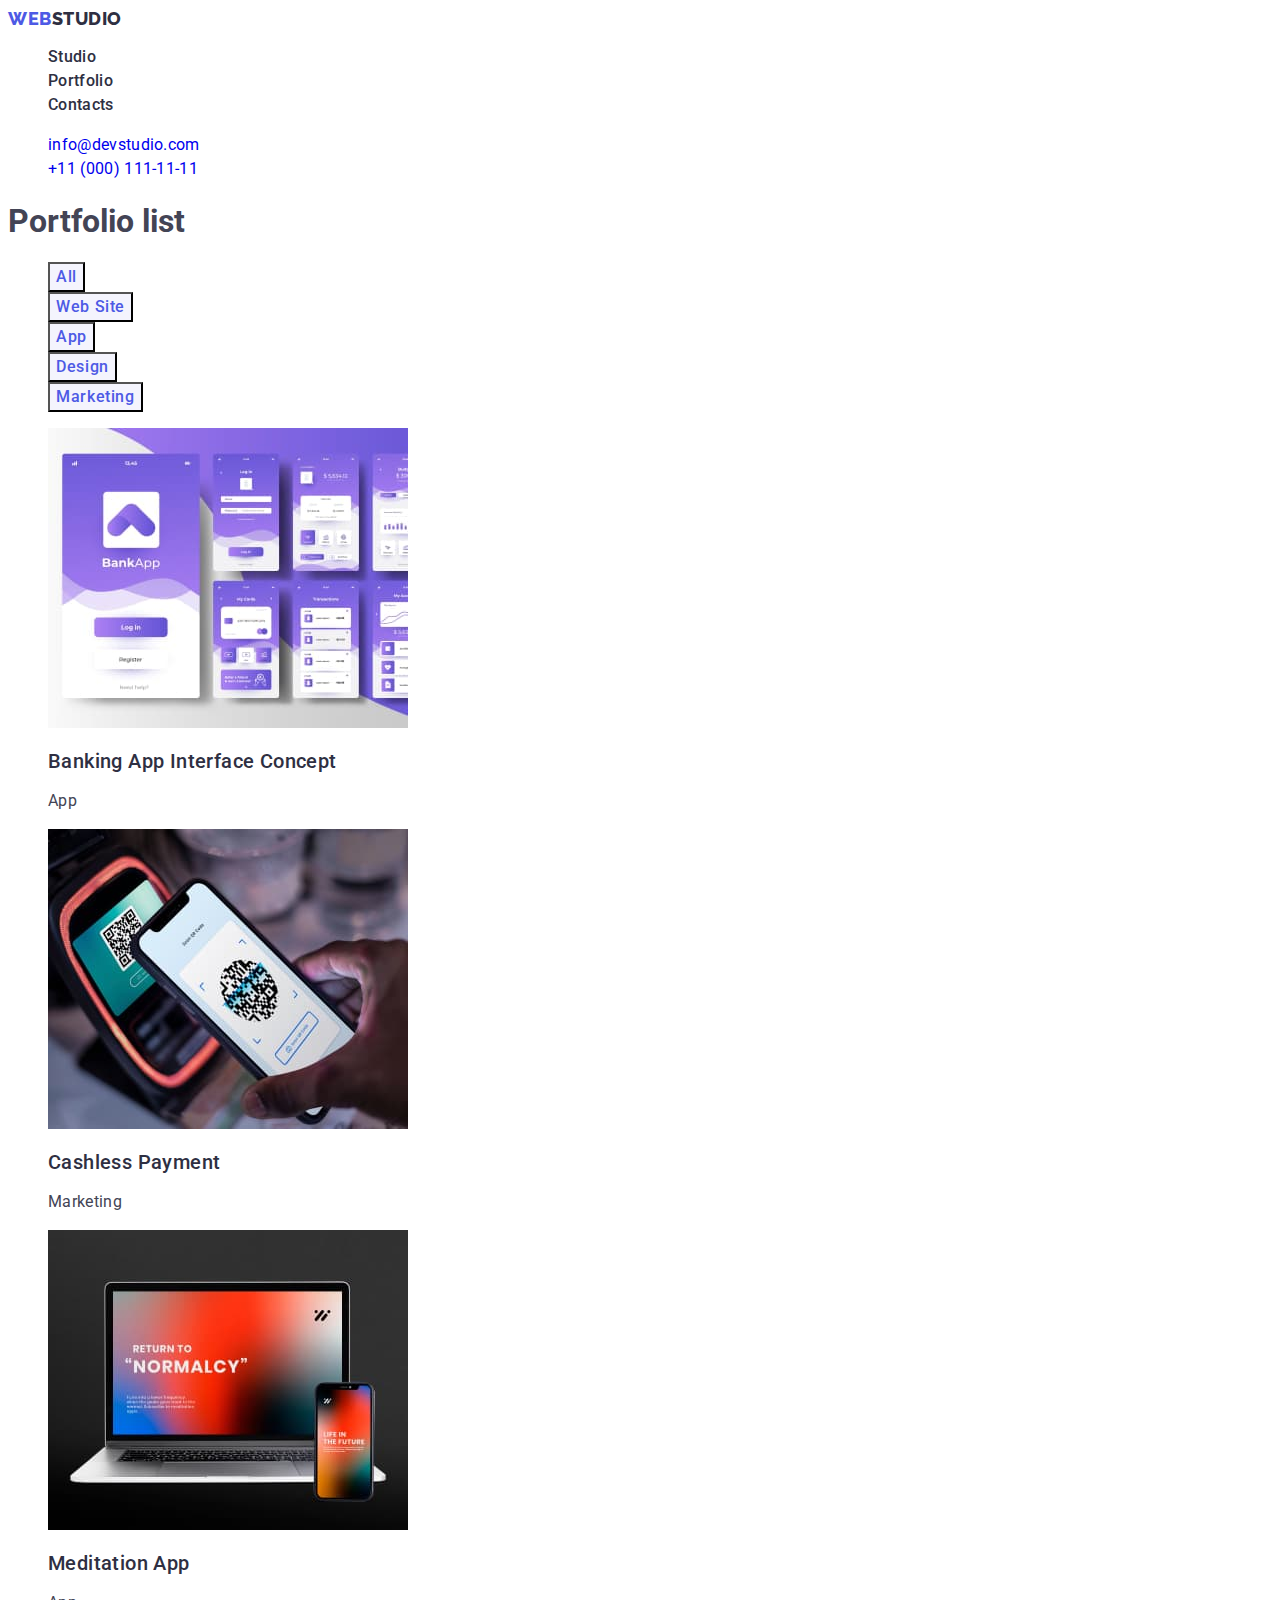
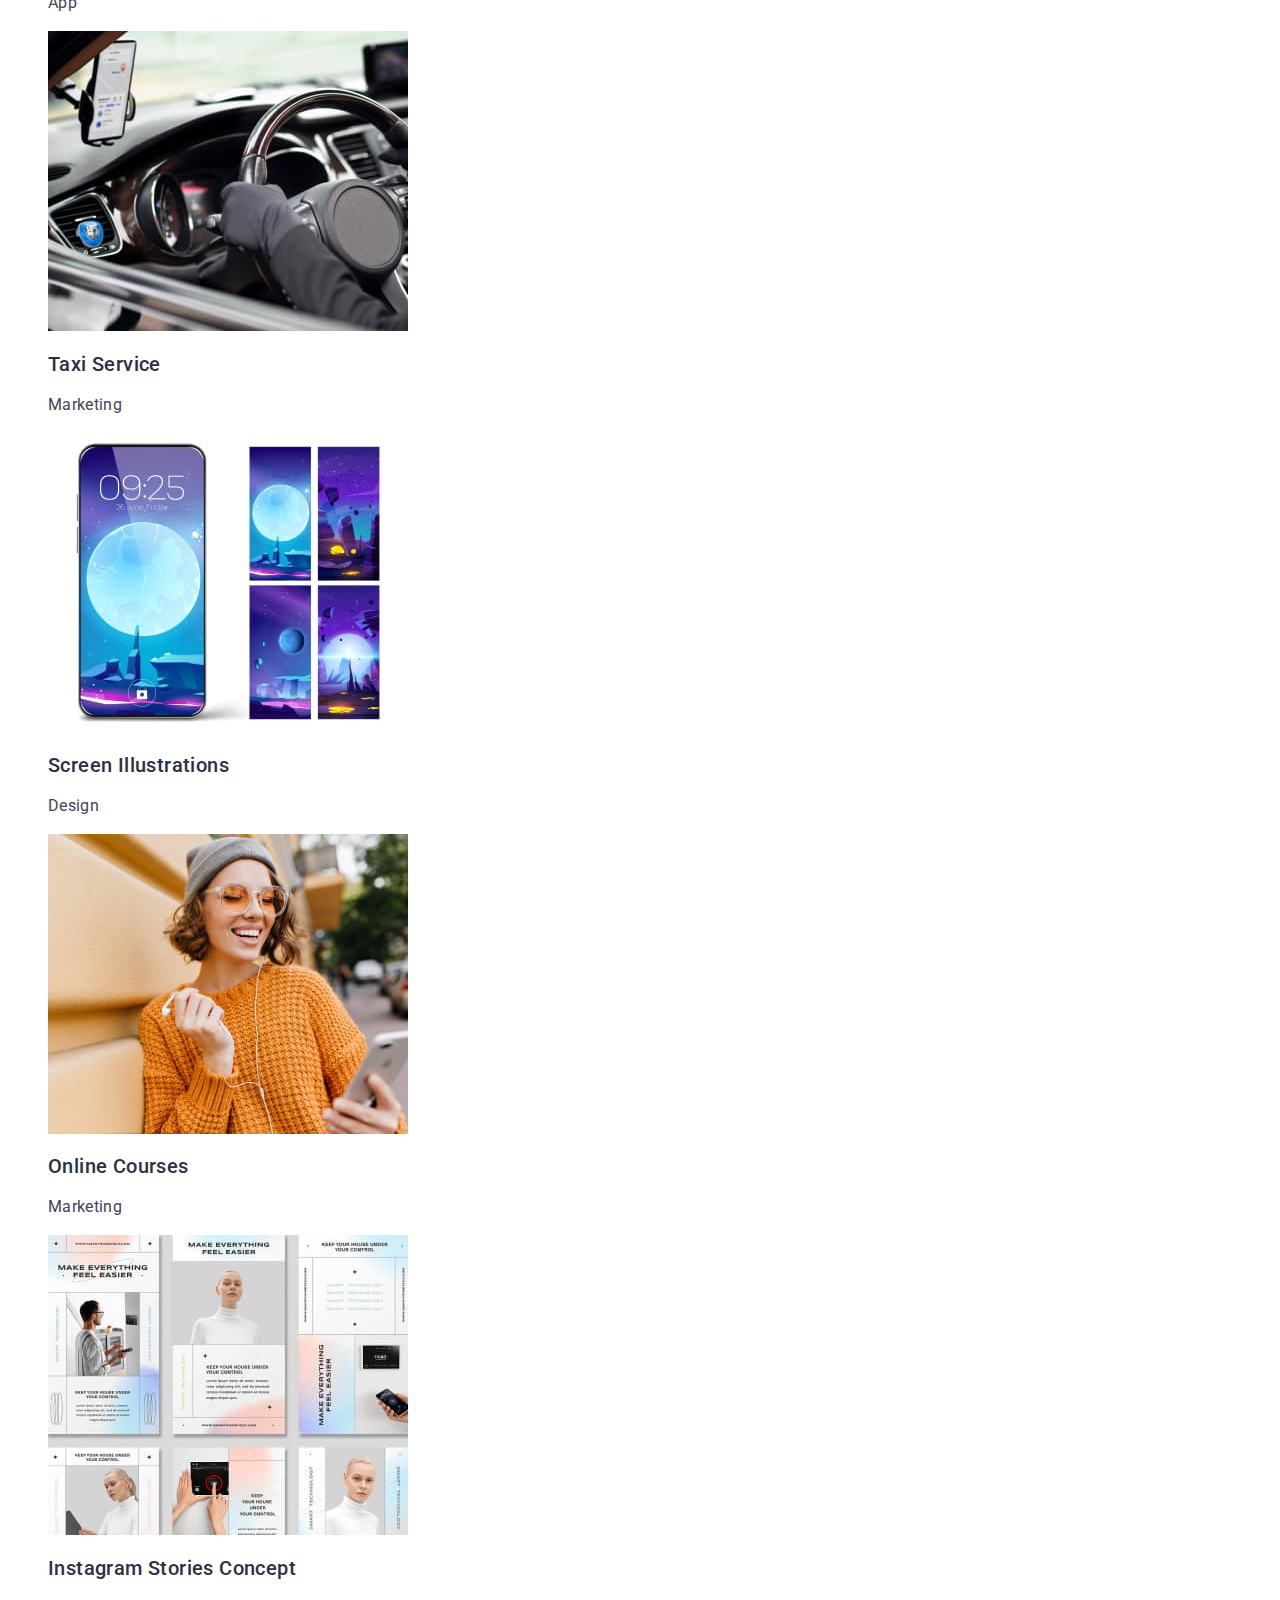
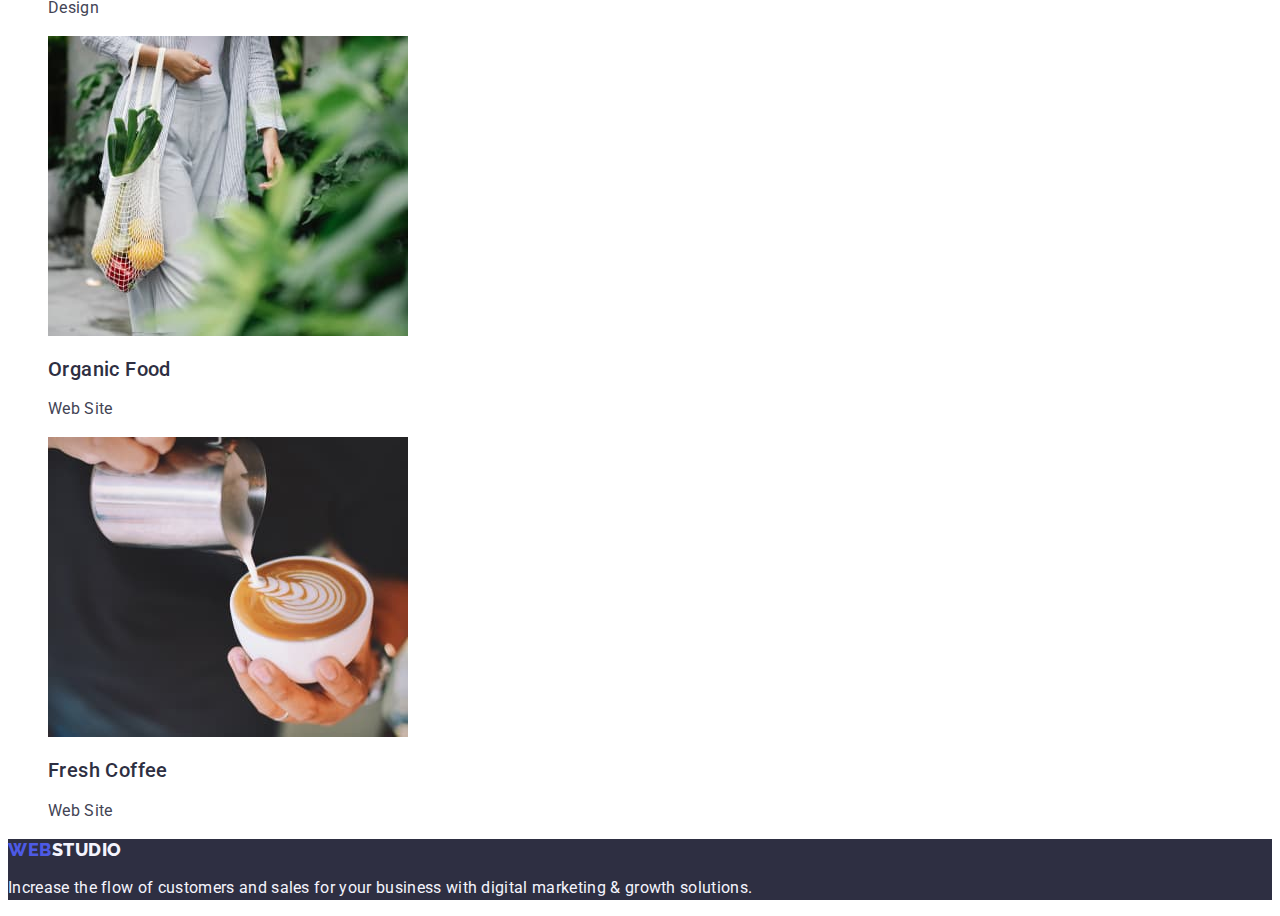
==== commit 3ba0eee2: "9:52/ 10/06" ====
--- a/portfolio.html
+++ b/portfolio.html
@@ -18,27 +18,27 @@
 <body>
     <header class="header">
     <nav>
-        <a class="header-logo logo-link" href="./index.html">Web<span class="studio-color">Studio</span></a>
+        <a class="header-logo link" href="./index.html">Web<span class="studio-color">Studio</span></a>
 
-        <ul class="header-nav-list">
-            <li><a class="header-nav-link" href="./index.html">Studio</a></li>
-            <li><a class="header-nav-link" href="./portfolio.html">Portfolio</a></li>
-            <li><a class="header-nav-link" href="">Contacts</a></li>
+        <ul class="nav list">
+            <li><a class="nav link" href="./index.html">Studio</a></li>
+            <li><a class="nav link" href="./portfolio.html">Portfolio</a></li>
+            <li><a class="nav link" href="">Contacts</a></li>
         </ul>
     </nav>
-      <address class="contacts">
-        <ul class="header-contacts-list">
-          <li><a class="header-contacts-link" href="mailto:info@devstudio.com">info@devstudio.com</a></li>
-          <li><a class="header-contacts-link" href="tel:+110001111111">+11 (000) 111-11-11</a></li>
+      <address class="header-contacts">
+        <ul class="list">
+          <li><a class="contacts link" href="mailto:info@devstudio.com">info@devstudio.com</a></li>
+          <li><a class="contacts link" href="tel:+110001111111">+11 (000) 111-11-11</a></li>
         </ul>
       </address>
     </header>
 
     <main>
         <!-- buttons nav menu -->
-        <section class="section-portfolio">
+        <section class="portfolio-page">
         <h1>Portfolio list</h1>
-            <ul class="button-list">
+            <ul class="filter list">
                 <li class="button-list-item"><button class="buttons-btn" type="button">All</button></li>
                 <li class="button-list-item"><button class="buttons-btn" type="button">Web Site</button></li>
                 <li class="button-list-item"><button class="buttons-btn" type="button">App</button></li>
@@ -48,65 +48,65 @@
         
 
         <!-- potfolio items  -->
-            <ul class="portfolio-list">
+            <ul class="portfolio list">
                 <li class="portfolio-list-item">
-                    <a class="portfolio-item-link" href="">
+                    <a class="portfolio-item link" href="">
                         <img src="./images/banking-app-interface-concept.jpg" alt="Banking App Interface Concept" width="360" height="300">
                         <h2 class="portfolio-item-title">Banking App Interface Concept</h2>
                         <p class="portfolio-item-text">App</p>
                     </a>
                 </li>
                 <li class="portfolio-list-item">
-                    <a class="portfolio-item-link" href="">
+                    <a class="portfolio-item link" href="">
                         <img src="./images/cashless-payment.jpg" alt="Cashless Payment" width="360" height="300">
                         <h2 class="portfolio-item-title">Cashless Payment</h2>
                         <p class="portfolio-item-text">Marketing</p>
                     </a>
                 </li>
                 <li class="portfolio-list-item">
-                    <a class="portfolio-item-link" href="">
+                    <a class="portfolio-item link" href="">
                         <img src="./images/meditation-app.jpg" alt="Meditation App" width="360" height="300">
                         <h2 class="portfolio-item-title">Meditation App</h2>
                         <p class="portfolio-item-text">App</p>
                     </a>
                 </li>
                 <li class="portfolio-list-item">
-                    <a class="portfolio-item-link" href="">
+                    <a class="portfolio-item link" href="">
                         <img src="./images/taxi-service.jpg" alt="Taxi Service" width="360" height="300">
                         <h2 class="portfolio-item-title">Taxi Service</h2>
                         <p class="portfolio-item-text">Marketing</p>
                     </a>
                 </li>
                 <li class="portfolio-list-item">
-                    <a class="portfolio-item-link" href="">
+                    <a class="portfolio-item link" href="">
                         <img src="./images/screen-illustrations.jpg" alt="Screen Illustrations" width="360" height="300">
                         <h2 class="portfolio-item-title">Screen Illustrations</h2>
                         <p class="portfolio-item-text">Design</p>
                     </a>
                 </li>
                 <li class="portfolio-list-item">
-                    <a class="portfolio-item-link" href="">
+                    <a class="portfolio-item link" href="">
                         <img src="./images/online-courses.jpg" alt="Online Courses" width="360" height="300">
                         <h2 class="portfolio-item-title">Online Courses</h2>
                         <p class="portfolio-item-text">Marketing</p>
                     </a>
                 </li>
                 <li class="portfolio-list-item">
-                    <a class="portfolio-item-link" href="">
+                    <a class="portfolio-item link" href="">
                         <img src="./images/instagram-stories-concept.jpg" alt="Instagram Stories Concept" width="360" height="300">
                         <h2 class="portfolio-item-title">Instagram Stories Concept</h2>
                         <p class="portfolio-item-text">Design</p>
                     </a>
                 </li>
                 <li class="portfolio-list-item">
-                    <a class="portfolio-item-link" href="">
+                    <a class="portfolio-item link" href="">
                         <img src="./images/organic-food.jpg" alt="Organic Food" width="360" height="300">
                         <h2 class="portfolio-item-title">Organic Food</h2>
                         <p class="portfolio-item-text">Web Site</p>
                     </a>
                 </li>
                 <li class="portfolio-list-item">
-                    <a class="portfolio-item-link" href="">
+                    <a class="portfolio-item link" href="">
                         <img src="./images/fresh-coffee.jpg" alt="Fresh Coffee" width="360" height="300">
                         <h2 class="portfolio-item-title">Fresh Coffee</h2>
                         <p class="portfolio-item-text">Web Site</p>
@@ -118,7 +118,7 @@
     </main>
 
     <footer class="footer">
-        <a class="footer-logo logo-link" href="./index.html">Web<span class="studio-footer">Studio</span></a>
+        <a class="footer-logo link" href="./index.html">Web<span class="studio-footer">Studio</span></a>
         <p class="footer-text">Increase the flow of customers and
             sales for your business with digital
             marketing & growth solutions.
--- a/css/style.css
+++ b/css/style.css
@@ -36,30 +36,38 @@
     color: var(--primary-navy-blue);
 }
 
-
-.header-nav-list {
-    font-family: 'Roboto';
-    font-style: normal;
-    font-weight: 500;
-    font-size: 16px;
-    line-height: 1.5;
-    letter-spacing: 0.02em;
-    color: var(--primary-navy-blue);
-    list-style: none;
-}
-
-.header-nav-link {
-    text-decoration: none;
-    color: var(--primary-navy-blue);
-}
-
-.header-nav-list .header-nav-link:hover,
-.header-nav-list .header-nav-link:focus {
+.link {
+    text-decoration: none;
+}
+
+
+.header .list {
+    font-family: 'Roboto', sans-serif;
+    font-style: normal;
+    font-weight: 500;
+    font-size: 16px;
+    line-height: 1.5;
+    letter-spacing: 0.02em;
+    color: var(--primary-navy-blue);
+    list-style: none;
+}
+
+.nav .link {
+    text-decoration: none;
+    color: var(--primary-navy-blue);
+}
+
+.nav .link:hover,
+.nav .link:focus {
     color: var(--secondary-active-ocean);
 }
 
-.header-contacts-list {
-    font-family: 'Roboto';
+address {
+font-style: normal;
+}
+
+.header-contacts .list {
+    font-family: 'Roboto', sans-serif;
     font-style: normal;
     font-weight: 400;
     font-size: 16px;
@@ -67,20 +75,21 @@
     letter-spacing: 0.02em;
     color: var(--primary-slate);
     list-style: none;
-}
-
-.contacts {
-    font-style: normal;
-}
-
-.header-contacts-link {
-    font-style: normal;
-    text-decoration: none;
-    color: var(--primary-slate);
-}
-
-.header-contacts-list .header-contacts-link:hover,
-.header-contacts-list .header-contacts-link:focus {
+    font-style: normal;
+}
+
+/* .contacts-link {
+    font-style: normal;
+} */
+
+.header-contacts .contacts-link {
+    font-style: normal;
+    text-decoration: none;
+    color: var(--primary-slate);
+}
+
+.header-contacts .contacts-link:hover,
+.header-contacts .contacts-link:focus {
     color: var(--secondary-active-ocean);
 }
 
@@ -106,7 +115,7 @@
     color: var(--primary-cloud-grey);
 }
 
-.logo-link {
+.footer .link {
     text-decoration: none;
 }
 
@@ -159,11 +168,13 @@
 
 /* Index page -  Benefits Section*/
 
-/* .benefits-section {}
-
-.benefits-list {}
-
-.benefits-list-item {} */
+/* .benefits-section {} */
+
+.benefits-section .list {
+    list-style: none;
+}
+
+/* .benefits-list-item {} */
 
 .benefits-item-title {
     font-family: 'Roboto', sans-serif;
@@ -201,9 +212,11 @@
     color: var(--primary-navy-blue);
 }
 
-/* .doing-list{}
-
-.doing-list-item {} */
+.doing-section .list {
+    list-style: none;
+}
+
+/* .doing-list-item {} */
 
 /* img? */
 
@@ -225,7 +238,9 @@
     color: var(--primary-navy-blue);
 }
 
-/* .team-list {} */
+.team-section .list {
+    list-style: none;
+}
 
 .team-list-item{
     background-color: var(--primary-white);
@@ -260,11 +275,11 @@
 /* Portfolio page -  Buttons nav menu*/
 
 
-.button-list {
+.portfolio-page .list {
    list-style: none;
 }
 
-.button-list .buttons-btn {
+.portfolio-page .buttons-btn {
     font-family: 'Roboto', sans-serif;
     font-style: normal;
     font-weight: 500;
@@ -277,23 +292,23 @@
     cursor: pointer;
 }
 
-.button-list .buttons-btn:hover,
-.button-list .buttons-btn:active,
-.button-list .buttons-btn:focus {
+.portfolio-page .buttons-btn:hover,
+.portfolio-page .buttons-btn:active,
+.portfolio-page .buttons-btn:focus {
     color: var(--primary-white);
     background-color: var(--secondary-active-ocean);
 }
 
 /* Portfolio page -  Portfolio items*/
 
-.portfolio-list .portfolio-list-item {
+.portfolio-items .list {
     list-style: none;
     text-decoration: none;
 }
 
 /* .portfolio-list-item {} */
 
-.section-portfolio .portfolio-item-link {
+.portfolio-item .link {
     text-decoration: none;
 }
 
